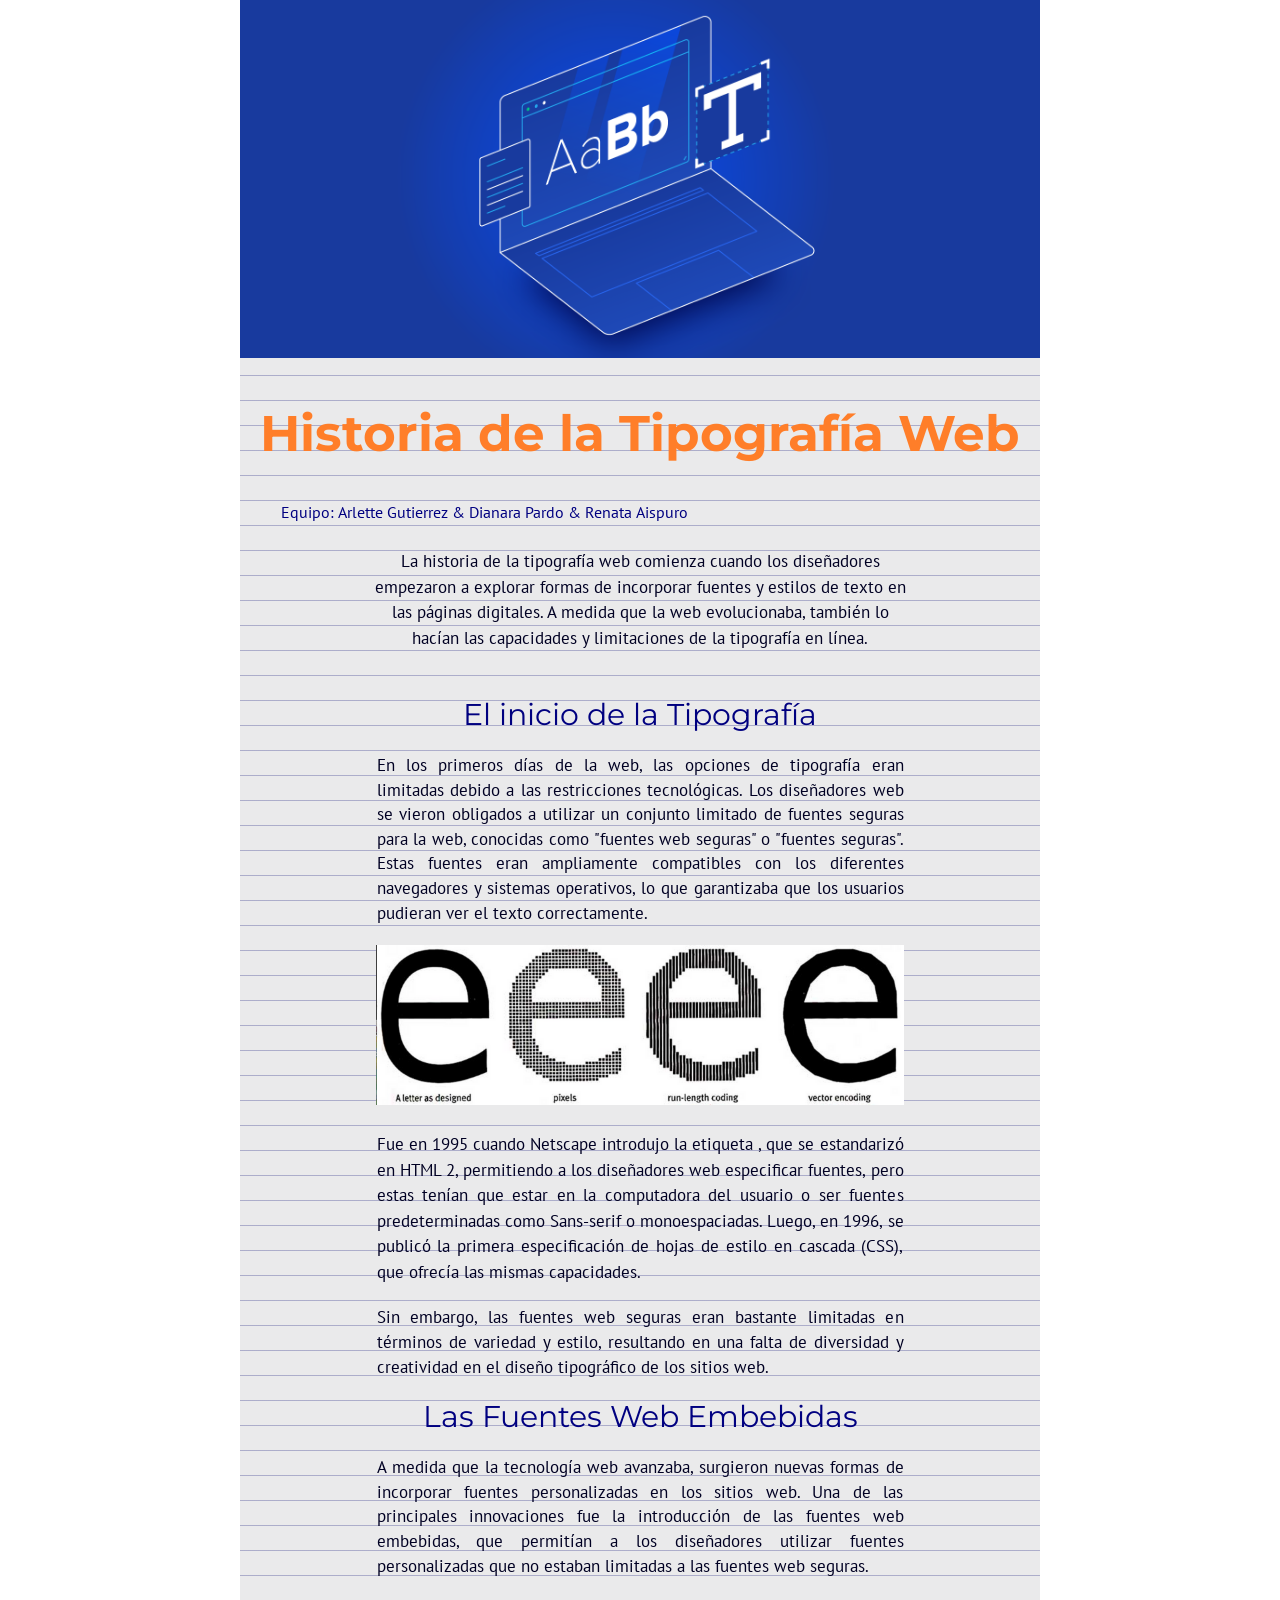
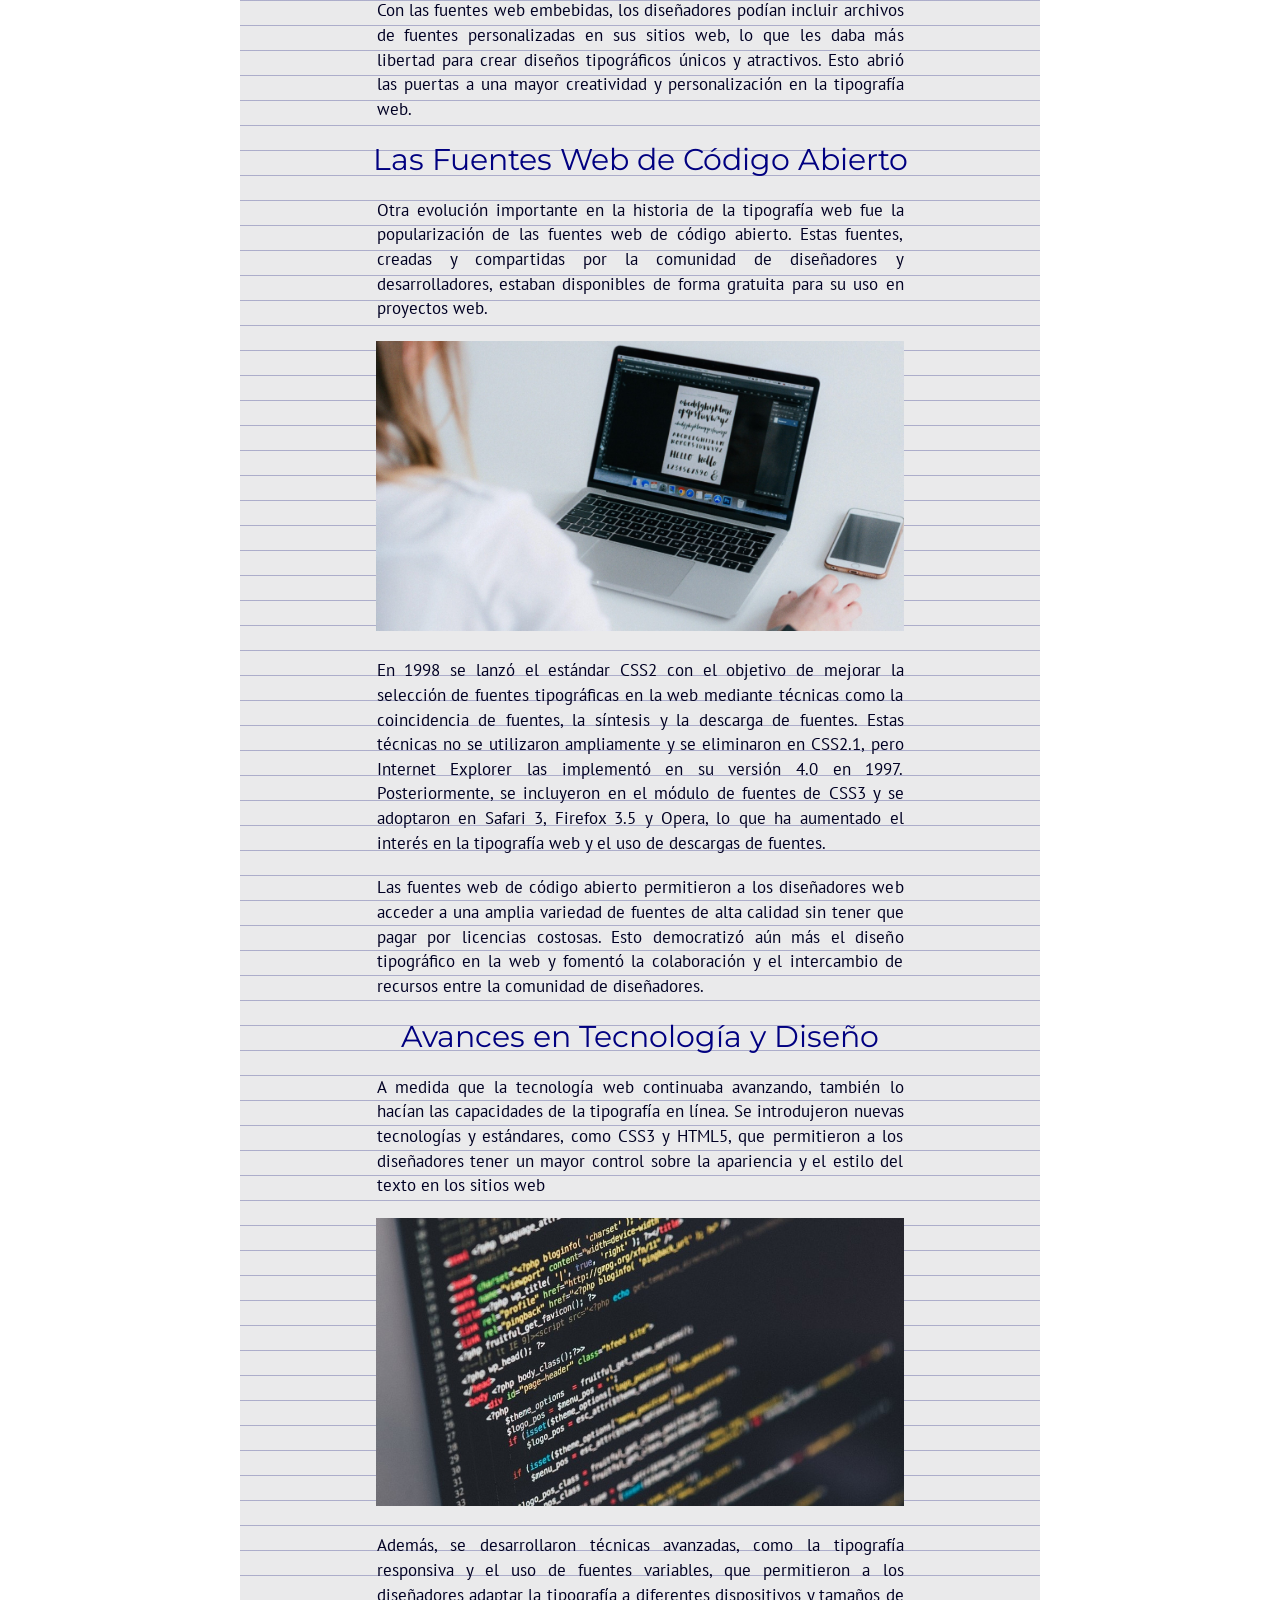
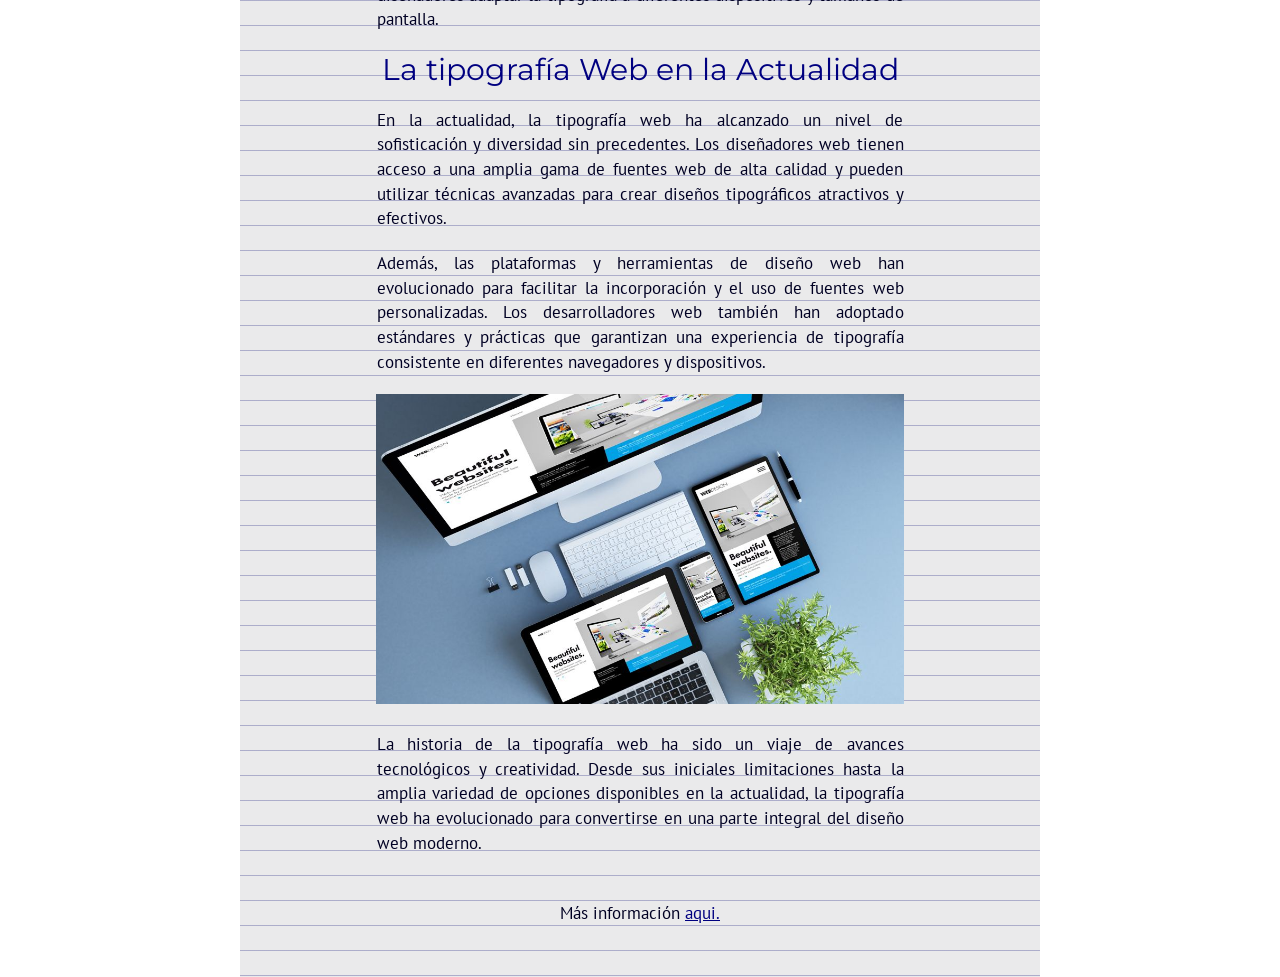
==== index.html @ 0102ffa6 "Update and rename Index.html to index.html" ====
<!DOCTYPE html>
<html>
<head>
    <meta charset="utf-8">
    <title>A3: Historia de la Tipografía Web</title>
    <link rel="stylesheet" type="text/css" href="style.css">

    <link rel="stylesheet" href="https://fonts.googleapis.com/css?family=Montserrat">
    <link rel="stylesheet" href="https://fonts.googleapis.com/css?family=PT+Sans">

</head>
<body>
    <div class="container">
    <div class="grid">
        <img src="imagenes/HEADER.png" width="100%">
        <h1>Historia de la Tipografía Web</h1>
            <p style="margin-left: -3.5px; font-size: 15.5px ; color: navy">Equipo: Arlette Gutierrez & Dianara Pardo & Renata Aispuro</p>
            <br>
            <p>La historia de la tipografía web comienza cuando los diseñadores empezaron a explorar formas de incorporar fuentes y estilos de texto en las páginas digitales. A medida que la web evolucionaba, también lo hacían las capacidades y limitaciones de la tipografía en línea.</p>
        <article>
            <br>
            <h2>El inicio de la Tipografía</h2>
            <p>En los primeros días de la web, las opciones de tipografía eran limitadas debido a las restricciones tecnológicas. Los diseñadores web se vieron obligados a utilizar un conjunto limitado de fuentes seguras para la web, conocidas como "fuentes web seguras" o "fuentes seguras". Estas fuentes eran ampliamente compatibles con los diferentes navegadores y sistemas operativos, lo que garantizaba que los usuarios pudieran ver el texto correctamente.</p>
            <img src="imagenes/IMAGEN1.png" width="66%">
            <p>Fue en 1995 cuando Netscape introdujo la etiqueta <font>, que se estandarizó en HTML 2, permitiendo a los diseñadores web especificar fuentes, pero estas tenían que estar en la computadora del usuario o ser fuentes predeterminadas como Sans-serif o monoespaciadas. Luego, en 1996, se publicó la primera especificación de hojas de estilo en cascada (CSS), que ofrecía las mismas capacidades.</p>
            <p>Sin embargo, las fuentes web seguras eran bastante limitadas en términos de variedad y estilo, resultando en una falta de diversidad y creatividad en el diseño tipográfico de los sitios web.</p>
            
            <h2>Las Fuentes Web Embebidas</h2>
            <p>A medida que la tecnología web avanzaba, surgieron nuevas formas de incorporar fuentes personalizadas en los sitios web. Una de las principales innovaciones fue la introducción de las fuentes web embebidas, que permitían a los diseñadores utilizar fuentes personalizadas que no estaban limitadas a las fuentes web seguras.</p>
            <p>Con las fuentes web embebidas, los diseñadores podían incluir archivos de fuentes personalizadas en sus sitios web, lo que les daba más libertad para crear diseños tipográficos únicos y atractivos. Esto abrió las puertas a una mayor creatividad y personalización en la tipografía web.</p>
            
            <h2>Las Fuentes Web de Código Abierto</h2>
            <p>Otra evolución importante en la historia de la tipografía web fue la popularización de las fuentes web de código abierto. Estas fuentes, creadas y compartidas por la comunidad de diseñadores y desarrolladores, estaban disponibles de forma gratuita para su uso en proyectos web.</p>
            <img src="imagenes/IMAGEN2.jpg" width="66%">
            <p>En 1998 se lanzó el estándar CSS2 con el objetivo de mejorar la selección de fuentes tipográficas en la web mediante técnicas como la coincidencia de fuentes, la síntesis y la descarga de fuentes. Estas técnicas no se utilizaron ampliamente y se eliminaron en CSS2.1, pero Internet Explorer las implementó en su versión 4.0 en 1997. Posteriormente, se incluyeron en el módulo de fuentes de CSS3 y se adoptaron en Safari 3, Firefox 3.5 y Opera, lo que ha aumentado el interés en la tipografía web y el uso de descargas de fuentes.</p>
            <p>Las fuentes web de código abierto permitieron a los diseñadores web acceder a una amplia variedad de fuentes de alta calidad sin tener que pagar por licencias costosas. Esto democratizó aún más el diseño tipográfico en la web y fomentó la colaboración y el intercambio de recursos entre la comunidad de diseñadores.</p>
            
            <h2>Avances en Tecnología y Diseño</h2>
            <p>A medida que la tecnología web continuaba avanzando, también lo hacían las capacidades de la tipografía en línea. Se introdujeron nuevas tecnologías y estándares, como CSS3 y HTML5, que permitieron a los diseñadores tener un mayor control sobre la apariencia y el estilo del texto en los sitios web</p>
            <img src="imagenes/IMAGEN3.jpg" width="66%">
            <p>Además, se desarrollaron técnicas avanzadas, como la tipografía responsiva y el uso de fuentes variables, que permitieron a los diseñadores adaptar la tipografía a diferentes dispositivos y tamaños de pantalla.</p>
            
            <h2>La tipografía Web en la Actualidad</h2>
            <p>En la actualidad, la tipografía web ha alcanzado un nivel de sofisticación y diversidad sin precedentes. Los diseñadores web tienen acceso a una amplia gama de fuentes web de alta calidad y pueden utilizar técnicas avanzadas para crear diseños tipográficos atractivos y efectivos.</p>
            <p>Además, las plataformas y herramientas de diseño web han evolucionado para facilitar la incorporación y el uso de fuentes web personalizadas. Los desarrolladores web también han adoptado estándares y prácticas que garantizan una experiencia de tipografía consistente en diferentes navegadores y dispositivos.</p>
            <img src="imagenes/IMAGEN4.jpg" width="66%">
            <p>La historia de la tipografía web ha sido un viaje de avances tecnológicos y creatividad. Desde sus iniciales limitaciones hasta la amplia variedad de opciones disponibles en la actualidad, la tipografía web ha evolucionado para convertirse en una parte integral del diseño web moderno.</p>
            <br>
        </article>
        <footer>
            <p>Más información <a href="https://tiposconcaracter.es/historia-de-la-tipografia/">aqui.</a></p>
        </footer>
        <br>
        <br>
    </div>
</body>
</html>
---- style.css ----
* {	
    line-height: 1.5;  
    margin-bottom: 1.5;
    margin-top: 0;
}

body {
    text-align: center;
    font-family: 'PT Sans', sans-serif;
    font-size: 17px;
    color: rgb(0, 0, 35);
    background-image: url('imagenes/FONDO.jpg');
    margin: 0;
}

p {
    margin: auto;
    max-width: 32em;
    line-height: 1.5;
    text-anchor: middle;
}

.container {
    margin: 0 auto;
    width: 800px;
    background-color: rgb(234, 234, 235);
}

h1 {
    margin: 30px auto;
    color: #ff7e29;
    font-family: 'Montserrat', sans-serif;
    font-size: 50px;
    font-weight: 700;
    line-height: 1.5;
}

h2 {
    margin: 20px auto;
    font-family: 'Montserrat', sans-serif;
    font-size: 30px;
    color: navy;
    font-weight: 400;
    max-width: 20em;
    line-height: 1.2;
}

article p {
    margin: 20px auto;
    max-width: 31em;
    text-align: justify;
    line-height: 1.45;
}

a {
    color: navy;
}

.grid {
    background-image: linear-gradient(to bottom, hsla(238, 63%, 30%, 0.3) 1px, transparent 1px);
    background-repeat: repeat;
    background-position: left top;
    background-size: 100% 25px;
}
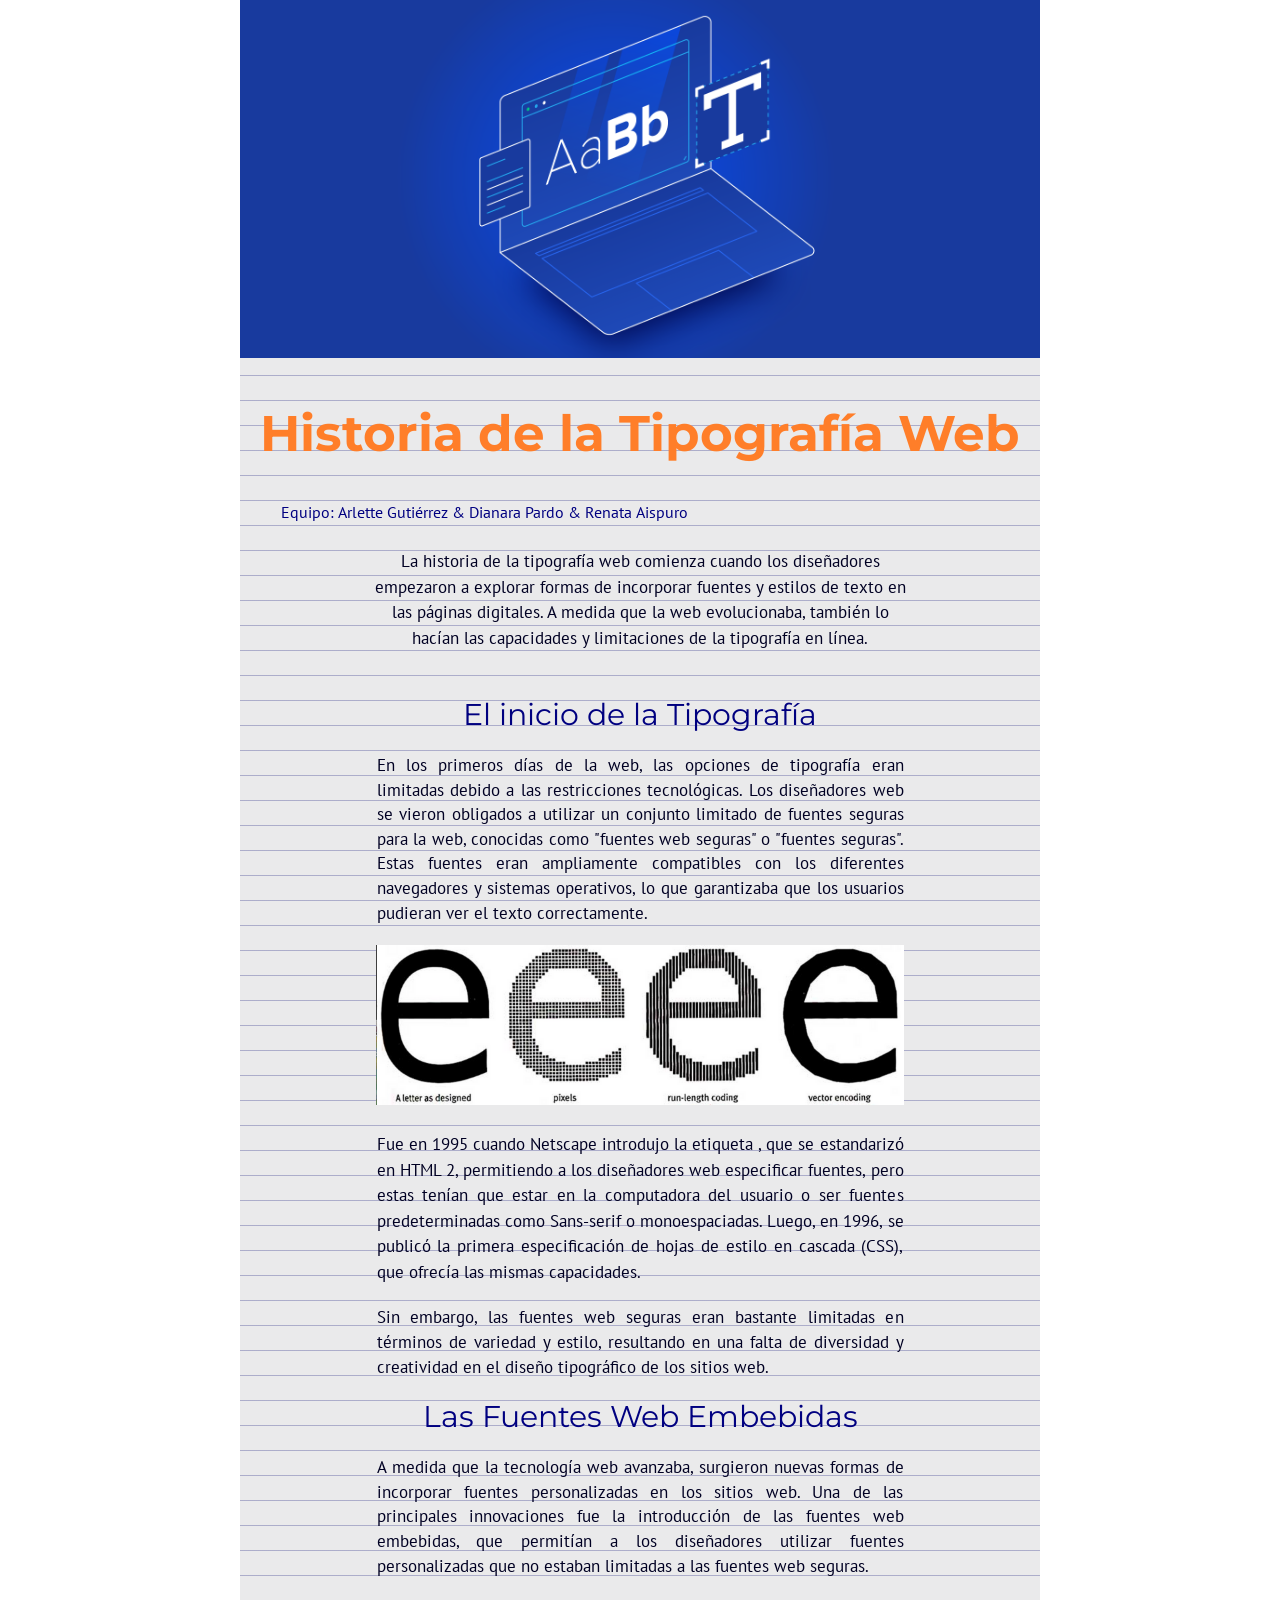
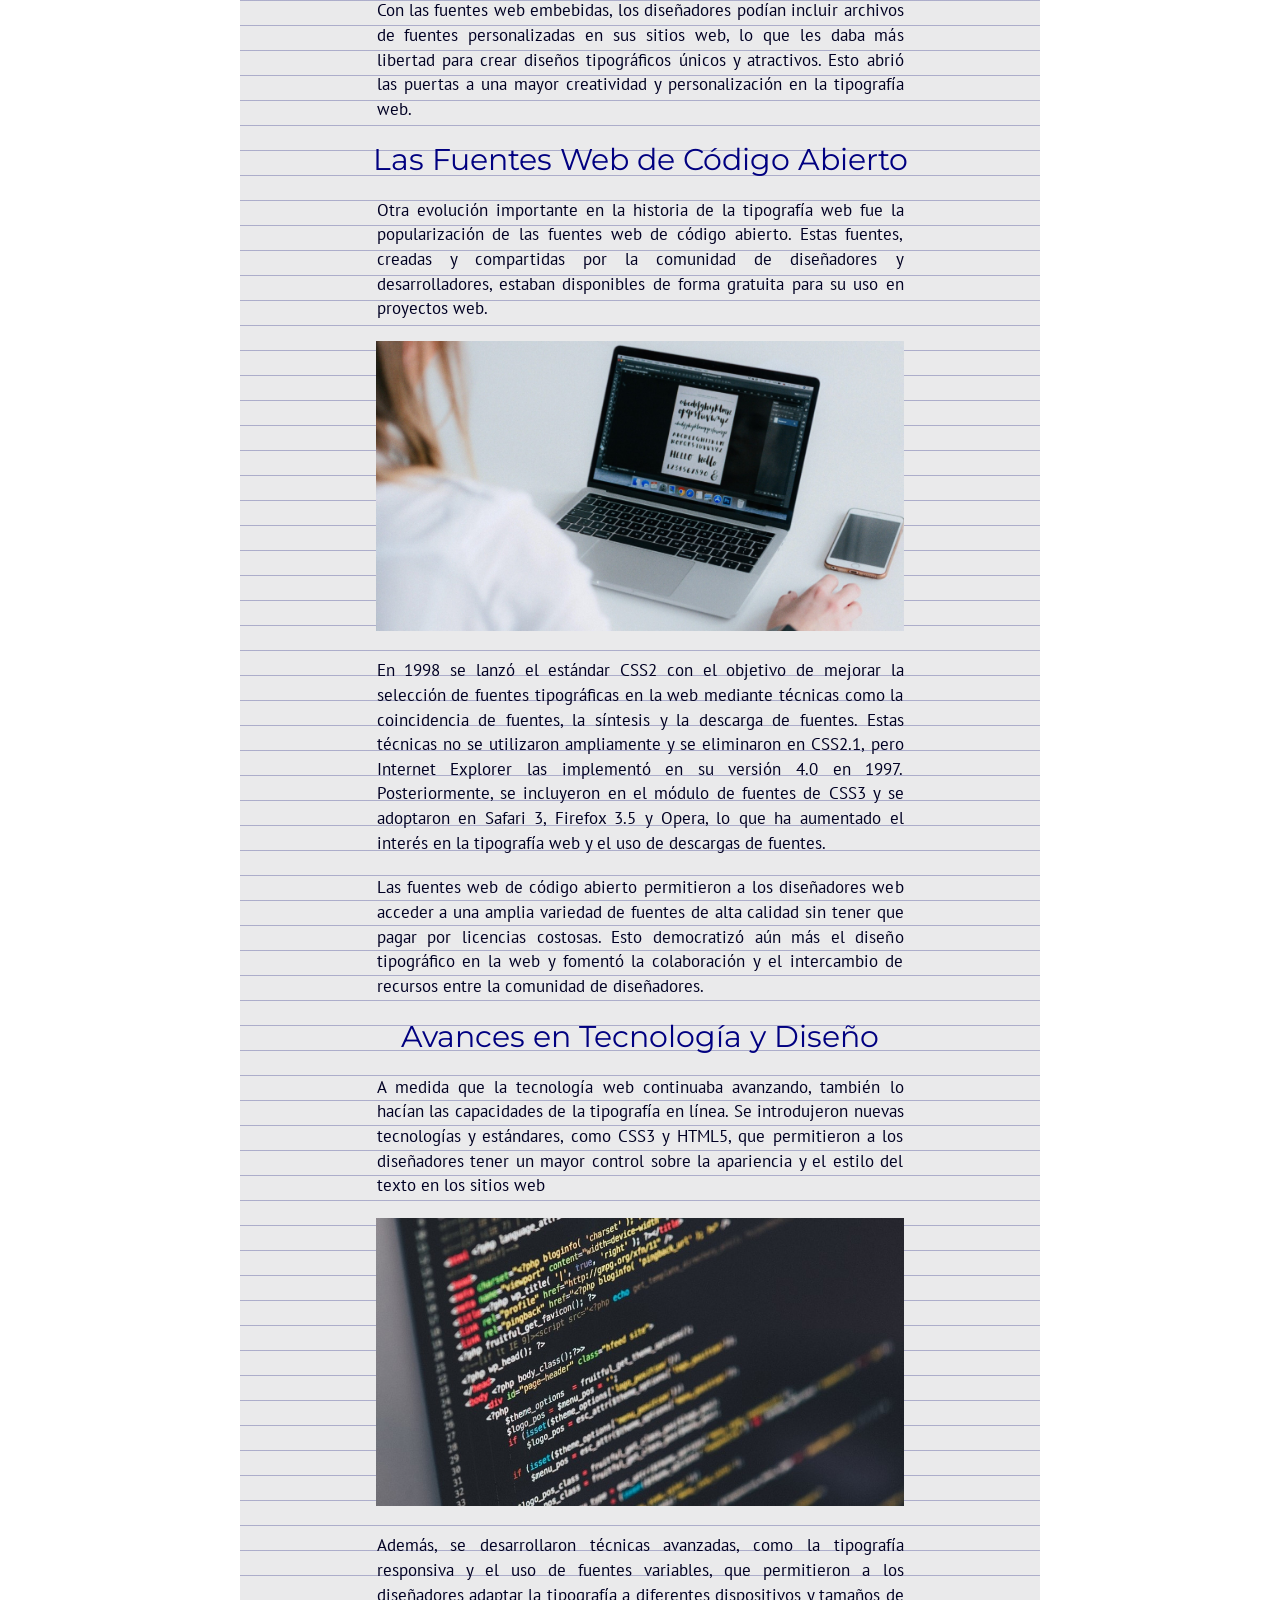
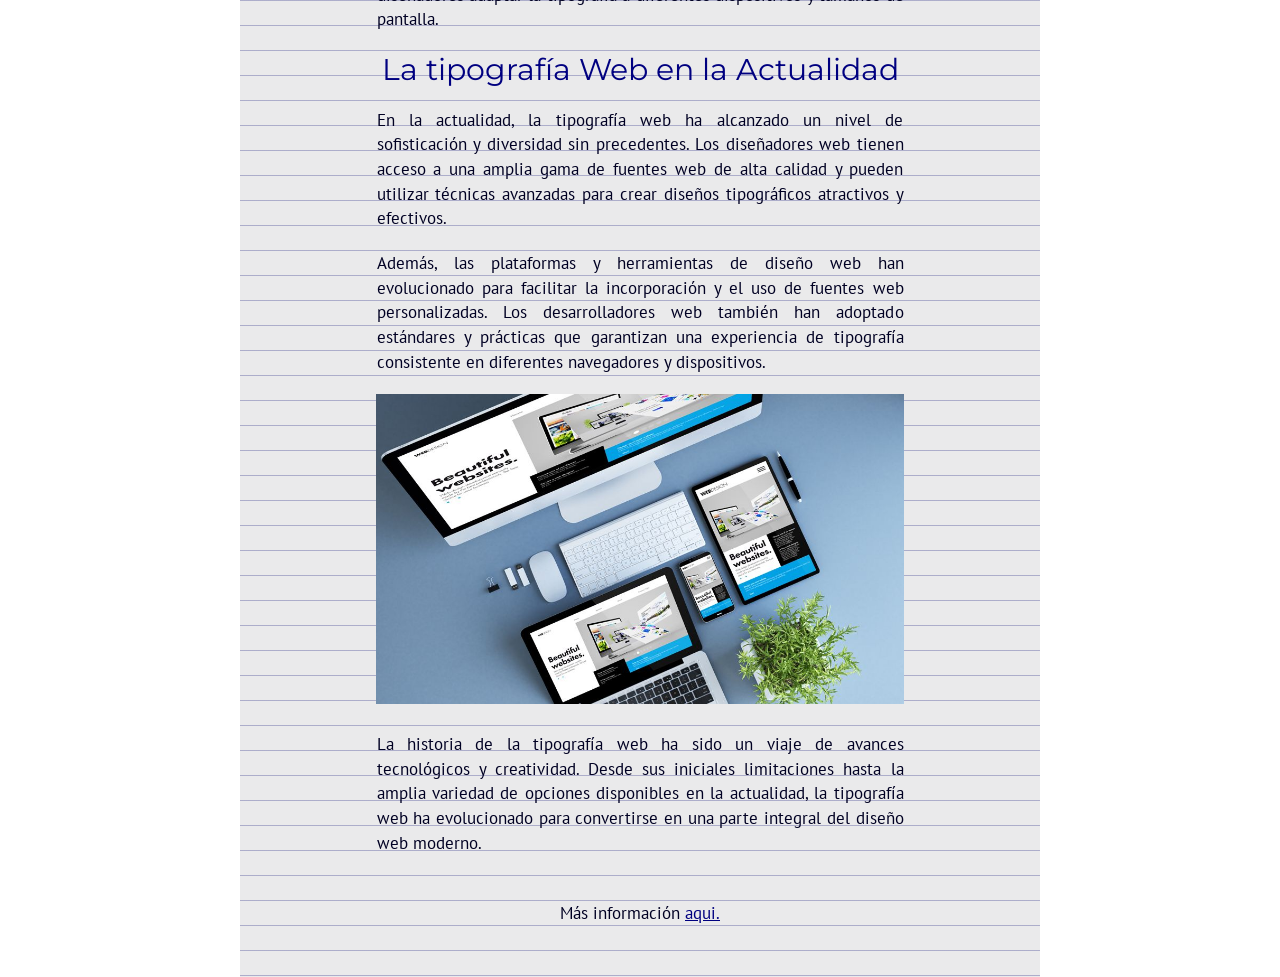
==== commit 7605d821: "Update index.html" ====
--- a/index.html
+++ b/index.html
@@ -1,4 +1,4 @@
-<!DOCTYPE html>
+<!doctype html>
 <html>
 <head>
     <meta charset="utf-8">
@@ -14,7 +14,7 @@
     <div class="grid">
         <img src="imagenes/HEADER.png" width="100%">
         <h1>Historia de la Tipografía Web</h1>
-            <p style="margin-left: -3.5px; font-size: 15.5px ; color: navy">Equipo: Arlette Gutierrez & Dianara Pardo & Renata Aispuro</p>
+            <p style="margin-left: -3.5px; font-size: 15.5px ; color: navy">Equipo: Arlette Gutiérrez & Dianara Pardo & Renata Aispuro</p>
             <br>
             <p>La historia de la tipografía web comienza cuando los diseñadores empezaron a explorar formas de incorporar fuentes y estilos de texto en las páginas digitales. A medida que la web evolucionaba, también lo hacían las capacidades y limitaciones de la tipografía en línea.</p>
         <article>
